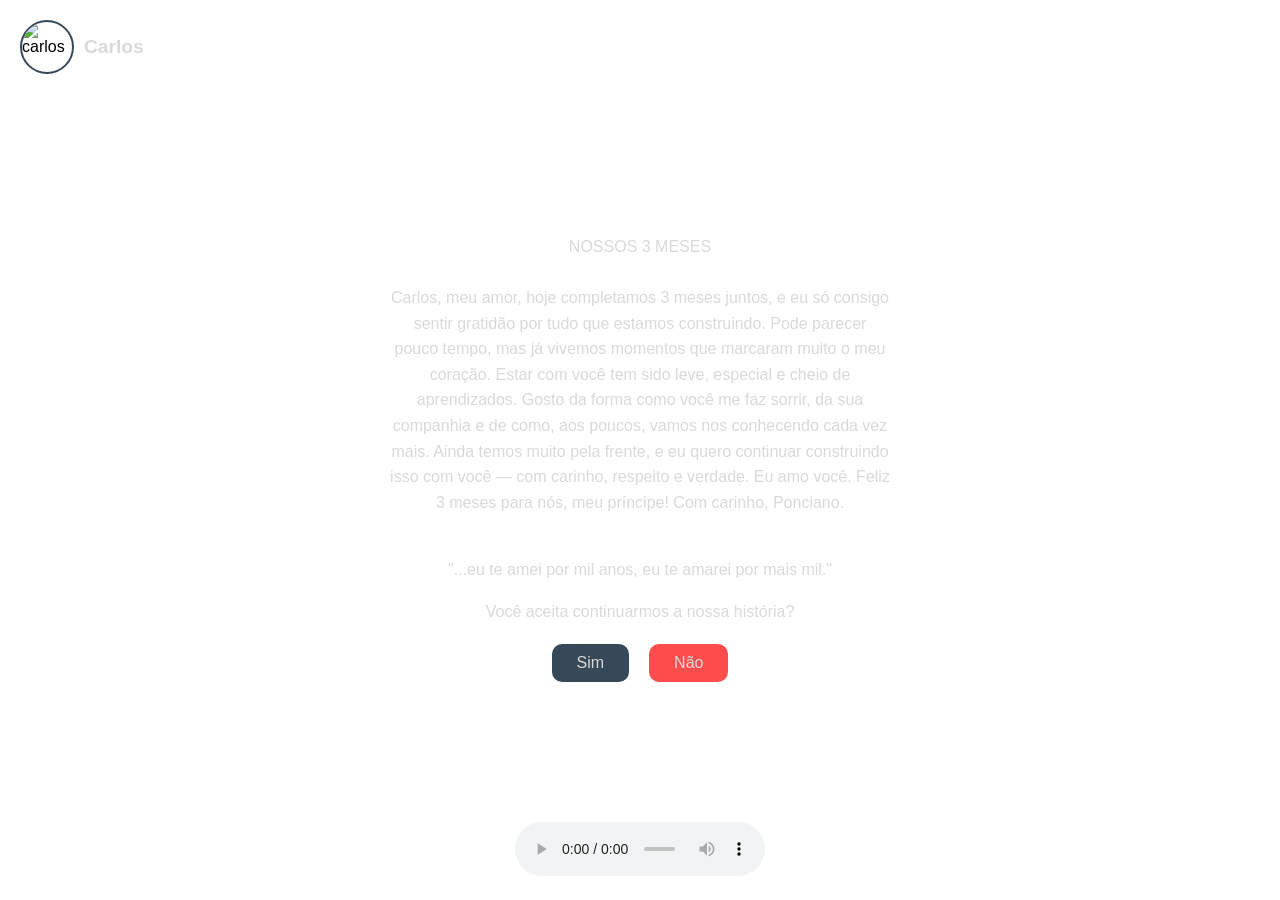
==== conteudo.html @ 33981ae5 "Add files via upload" ====
<!DOCTYPE html>
<html lang="pt-BR">
<head>
    <meta charset="UTF-8">
    <meta name="viewport" content="width=device-width, initial-scale=1.0">
    <title>Nossos 3 Meses</title>
    <link rel="stylesheet" href="../static/styles.css">
</head>
<body>
    <header class="header">
        <img src="../midia/perfil.jpg" alt="carlos" class="perfil">
        <span class="nome">carlos</span>
    </header>

    <div class="card">
        <p>
            NOSSOS 3 MESES<br><br>
            Carlos, meu amor, hoje completamos 3 meses juntos, e eu só consigo sentir gratidão por tudo que estamos construindo. Pode parecer pouco tempo, mas já vivemos momentos que marcaram muito o meu coração.

Estar com você tem sido leve, especial e cheio de aprendizados. Gosto da forma como você me faz sorrir, da sua companhia e de como, aos poucos, vamos nos conhecendo cada vez mais.

Ainda temos muito pela frente, e eu quero continuar construindo isso com você — com carinho, respeito e verdade. Eu amo você.

Feliz 3 meses para nós, meu príncipe!

Com carinho,
Ponciano.<br><br>

        </p>
        <p>"...eu te amei por mil anos, eu te amarei por mais mil."</p>
        <p class="pergunta">Você aceita continuarmos a nossa história?</p>
    <div class="botoes">
        <button id="sim">Sim</button>
        <button id="nao">Não</button>
    </div>
    
    <p id="mensagemSim" style="display:none; margin-top: 20px;">Eu sempre soube! Te amo.</p>
</div>
    </div>

    <div class="musica">
        <audio controls autoplay loop>
    <source src="../midia/musica.mp4" type="audio/mpeg">
</audio>
    </div>
    <script src="../conteudo.js"></script>

</body>
</html>
---- static/styles.css ----
body {
    margin: 0;
    height: 100vh;
    width: 100vw;
    background: url('fundo.jpg') no-repeat center center/cover;
    display: flex;
    justify-content: center;
    align-items: center;
    font-family: 'Arial', sans-serif;
    overflow: hidden;
}

body::before {
    content: '';
    position: absolute;
    top: 0; left: 0;
    width: 100%; height: 100%;
    backdrop-filter: blur(8px);
    z-index: 0;
}

.header {
    position: absolute;
    top: 20px;
    left: 20px;
    display: flex;
    align-items: center;
    z-index: 2;
}

.perfil {
    width: 50px;
    height: 50px;
    border-radius: 50%;
    object-fit: cover;
    margin-right: 10px;
    border: 2px solid #364959;
}

.nome {
    font-size: 1.2rem;
    font-weight: bold;
    color: #D9D9D9;
    text-transform: capitalize;
}

.card {
    position: relative;
    z-index: 1;
    background: rgba(255, 255, 255, 0.1);
    backdrop-filter: blur(10px);
    padding: 40px;
    border-radius: 20px;
    max-width: 500px;
    text-align: center;
    color: #D9D9D9;
    line-height: 1.6;
}

.botoes {
    display: flex;
    justify-content: center;
    gap: 20px;
    margin-top: 20px;
}

.botoes button {
    padding: 10px 25px;
    border-radius: 10px;
    border: none;
    cursor: pointer;
    font-size: 1rem;
    transition: all 0.3s ease;
    background-color: #364959;
    color: #D9D9D9;
    backdrop-filter: blur(5px);
}

#sim {
    background-color: #364959;
    color: #D9D9D9;
}

#sim:hover {
    background-color: rgba(0, 200, 100, 0.8);
    color: #D9D9D9;
    transform: scale(1.05);
    transition: all 0.3s ease;
}

#nao {
    background-color: rgba(255, 0, 0, 0.7);
    color: #D9D9D9;
}

#nao:hover {
    background-color: rgba(255, 50, 50, 0.9);
    transform: scale(1.05);
    transition: all 0.3s ease;
}

.musica {
    position: absolute;
    bottom: 20px;
    width: 100%;
    text-align: center;
    z-index: 2;
}

audio {
    width: 250px;
    outline: none;
}
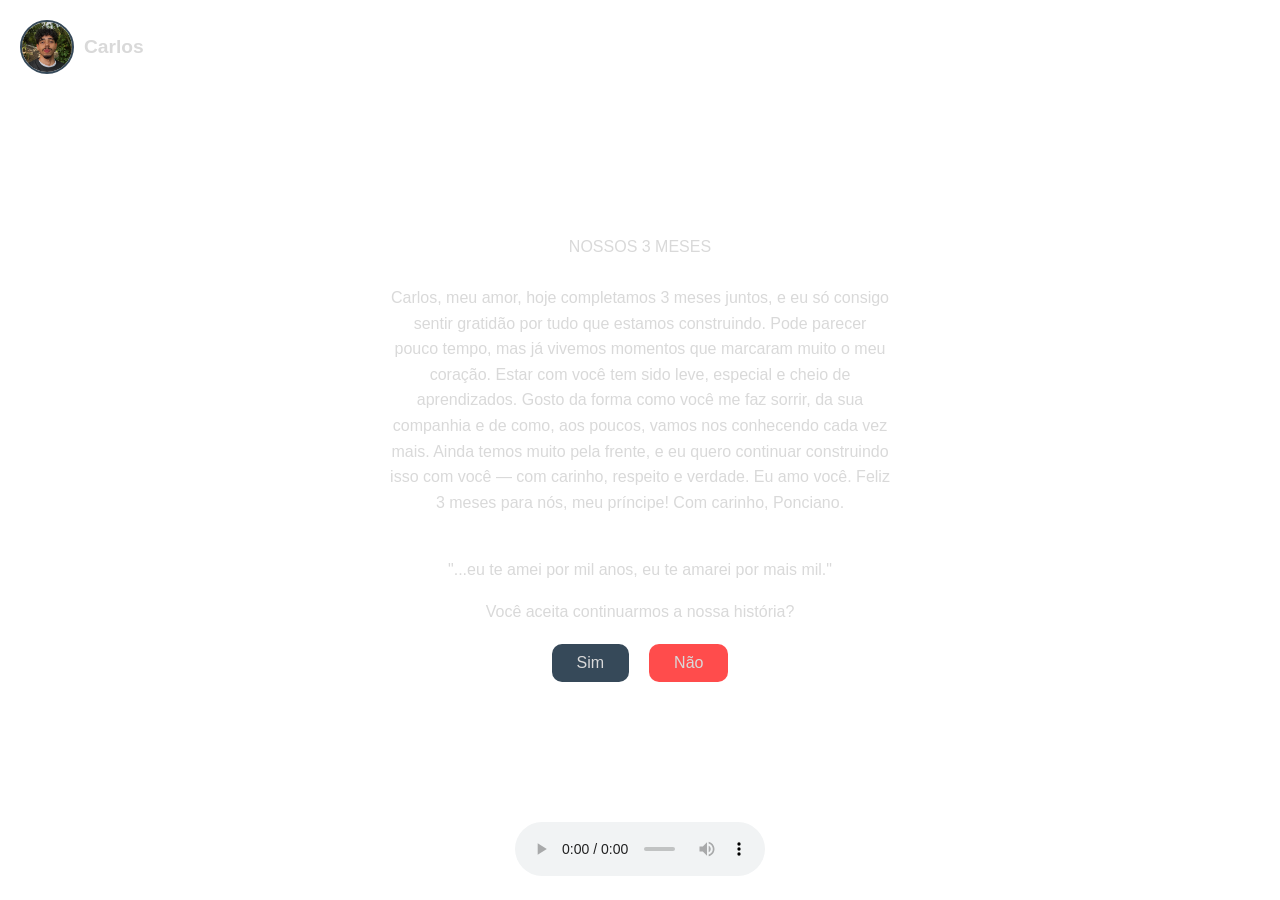
==== commit 6d399a96: "Update conteudo.html" ====
--- a/conteudo.html
+++ b/conteudo.html
@@ -4,11 +4,11 @@
     <meta charset="UTF-8">
     <meta name="viewport" content="width=device-width, initial-scale=1.0">
     <title>Nossos 3 Meses</title>
-    <link rel="stylesheet" href="../static/styles.css">
+    <link rel="stylesheet" href="static/styles.css">
 </head>
 <body>
     <header class="header">
-        <img src="../midia/perfil.jpg" alt="carlos" class="perfil">
+        <img src="perfil.jpg" alt="carlos" class="perfil">
         <span class="nome">carlos</span>
     </header>
 
@@ -40,10 +40,10 @@
 
     <div class="musica">
         <audio controls autoplay loop>
-    <source src="../midia/musica.mp4" type="audio/mpeg">
+    <source src="musica.mp4" type="audio/mpeg">
 </audio>
     </div>
     <script src="../conteudo.js"></script>
 
 </body>
-</html>+</html>
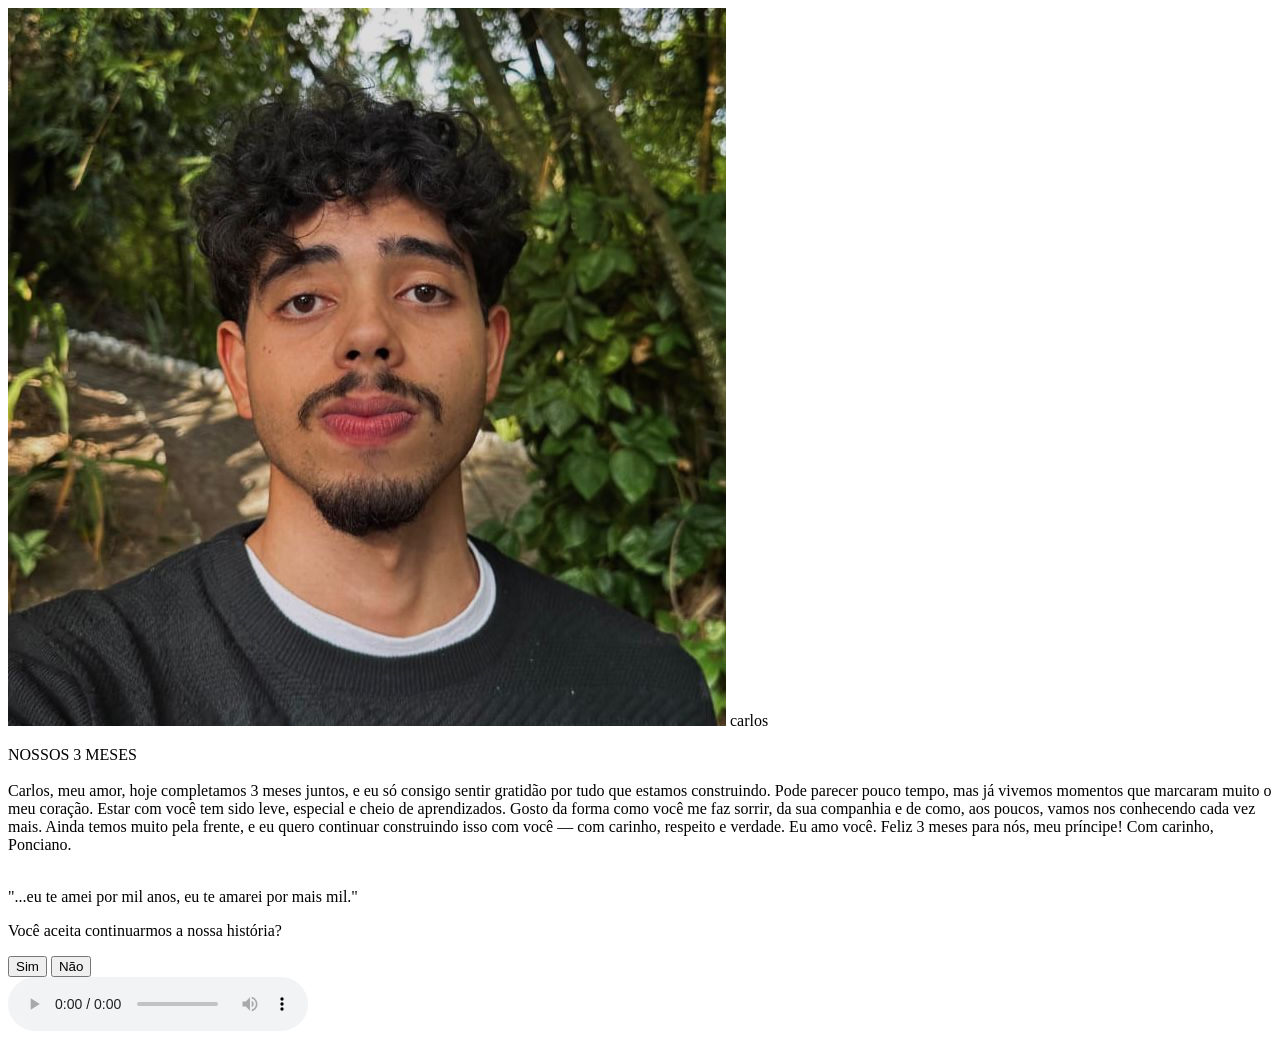
==== commit c349309c: "Update conteudo.html" ====
--- a/conteudo.html
+++ b/conteudo.html
@@ -4,7 +4,7 @@
     <meta charset="UTF-8">
     <meta name="viewport" content="width=device-width, initial-scale=1.0">
     <title>Nossos 3 Meses</title>
-    <link rel="stylesheet" href="static/styles.css">
+    <link rel="stylesheet" href="styles.css">
 </head>
 <body>
     <header class="header">
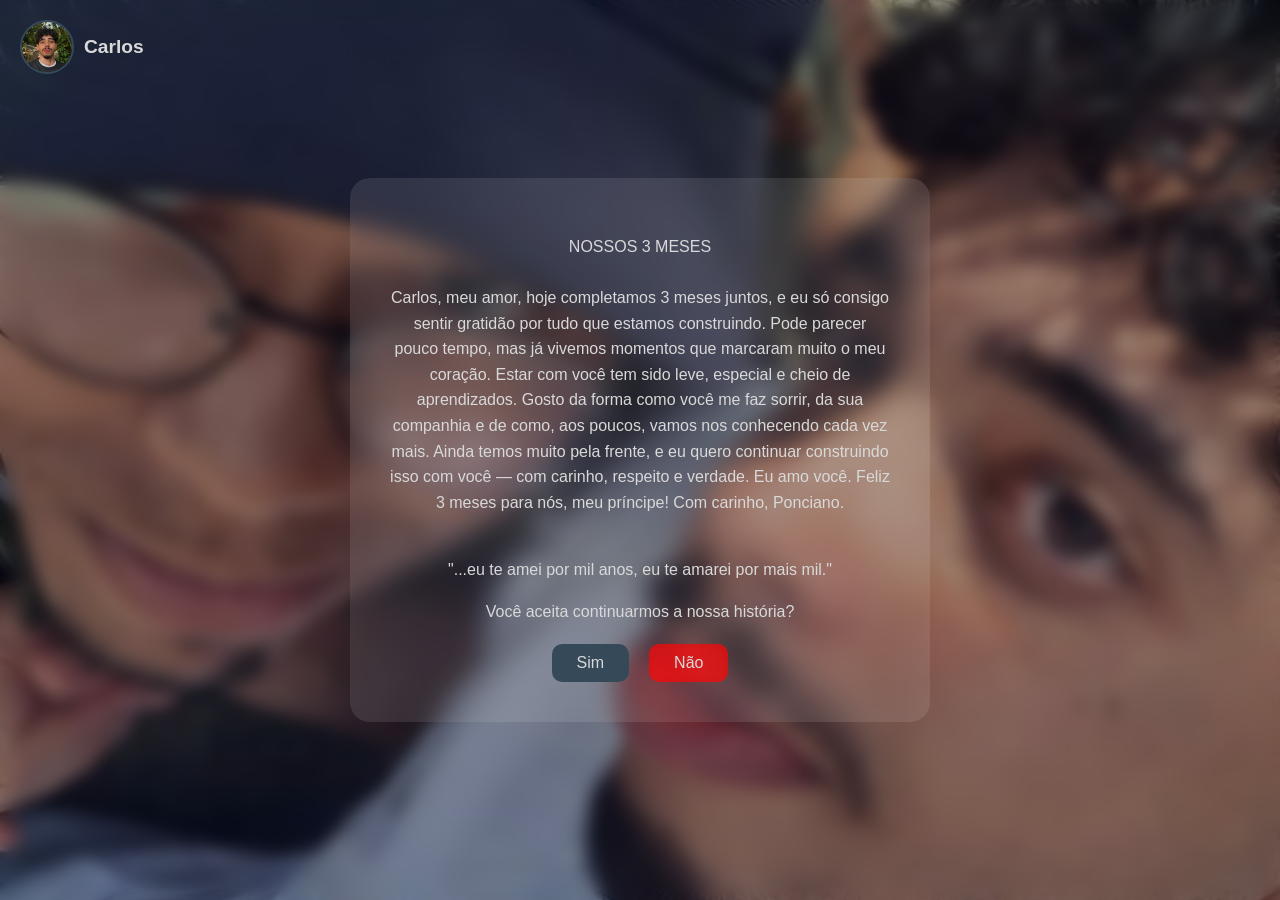
==== commit d2113cb5: "Update conteudo.html" ====
--- a/conteudo.html
+++ b/conteudo.html
@@ -39,11 +39,11 @@
     </div>
 
     <div class="musica">
-        <audio controls autoplay loop>
-    <source src="musica.mp4" type="audio/mpeg">
+        <audio id="musica" loop>
+  <source src="musica.mp4" type="audio/mpeg">
 </audio>
     </div>
-    <script src="../conteudo.js"></script>
+    <script src="conteudo.js"></script>
 
 </body>
 </html>
--- a/styles.css
+++ b/styles.css
@@ -0,0 +1,128 @@
+body {
+    margin: 0;
+    height: 100vh;
+    width: 100vw;
+    background: url('fundo.jpg') no-repeat center center/cover;
+    display: flex;
+    justify-content: center;
+    align-items: center;
+    font-family: 'Arial', sans-serif;
+    overflow: hidden;
+}
+
+body::before {
+    content: '';
+    position: absolute;
+    top: 0; left: 0;
+    width: 100%; height: 100%;
+    backdrop-filter: blur(8px);
+    z-index: 0;
+}
+
+.header {
+    position: absolute;
+    top: 20px;
+    left: 20px;
+    display: flex;
+    align-items: center;
+    z-index: 2;
+}
+
+.perfil {
+    width: 50px;
+    height: 50px;
+    border-radius: 50%;
+    object-fit: cover;
+    margin-right: 10px;
+    border: 2px solid #364959;
+}
+
+.nome {
+    font-size: 1.2rem;
+    font-weight: bold;
+    color: #D9D9D9;
+    text-transform: capitalize;
+}
+
+.card {
+    position: relative;
+    z-index: 1;
+    background: rgba(255, 255, 255, 0.1);
+    backdrop-filter: blur(10px);
+    padding: 40px;
+    border-radius: 20px;
+    max-width: 500px;
+    text-align: center;
+    color: #D9D9D9;
+    line-height: 1.6;
+}
+
+.botoes {
+    display: flex;
+    justify-content: center;
+    gap: 20px;
+    margin-top: 20px;
+}
+
+.botoes button {
+    padding: 10px 25px;
+    border-radius: 10px;
+    border: none;
+    cursor: pointer;
+    font-size: 1rem;
+    transition: all 0.3s ease;
+    background-color: #364959;
+    color: #D9D9D9;
+    backdrop-filter: blur(5px);
+}
+
+#sim {
+    background-color: #364959;
+    color: #D9D9D9;
+}
+
+#sim:hover {
+    background-color: rgba(0, 200, 100, 0.8);
+    color: #D9D9D9;
+    transform: scale(1.05);
+    transition: all 0.3s ease;
+}
+
+.heart {
+  position: fixed;
+  top: -10px;
+  font-size: 20px;
+  animation: fall linear forwards;
+  z-index: 9999;
+}
+
+@keyframes fall {
+  to {
+    transform: translateY(100vh);
+    opacity: 0;
+  }
+}
+
+#nao {
+    background-color: rgba(255, 0, 0, 0.7);
+    color: #D9D9D9;
+}
+
+#nao:hover {
+    background-color: rgba(255, 50, 50, 0.9);
+    transform: scale(1.05);
+    transition: all 0.3s ease;
+}
+
+.musica {
+    position: absolute;
+    bottom: 20px;
+    width: 100%;
+    text-align: center;
+    z-index: 2;
+}
+
+audio {
+    width: 250px;
+    outline: none;
+}
